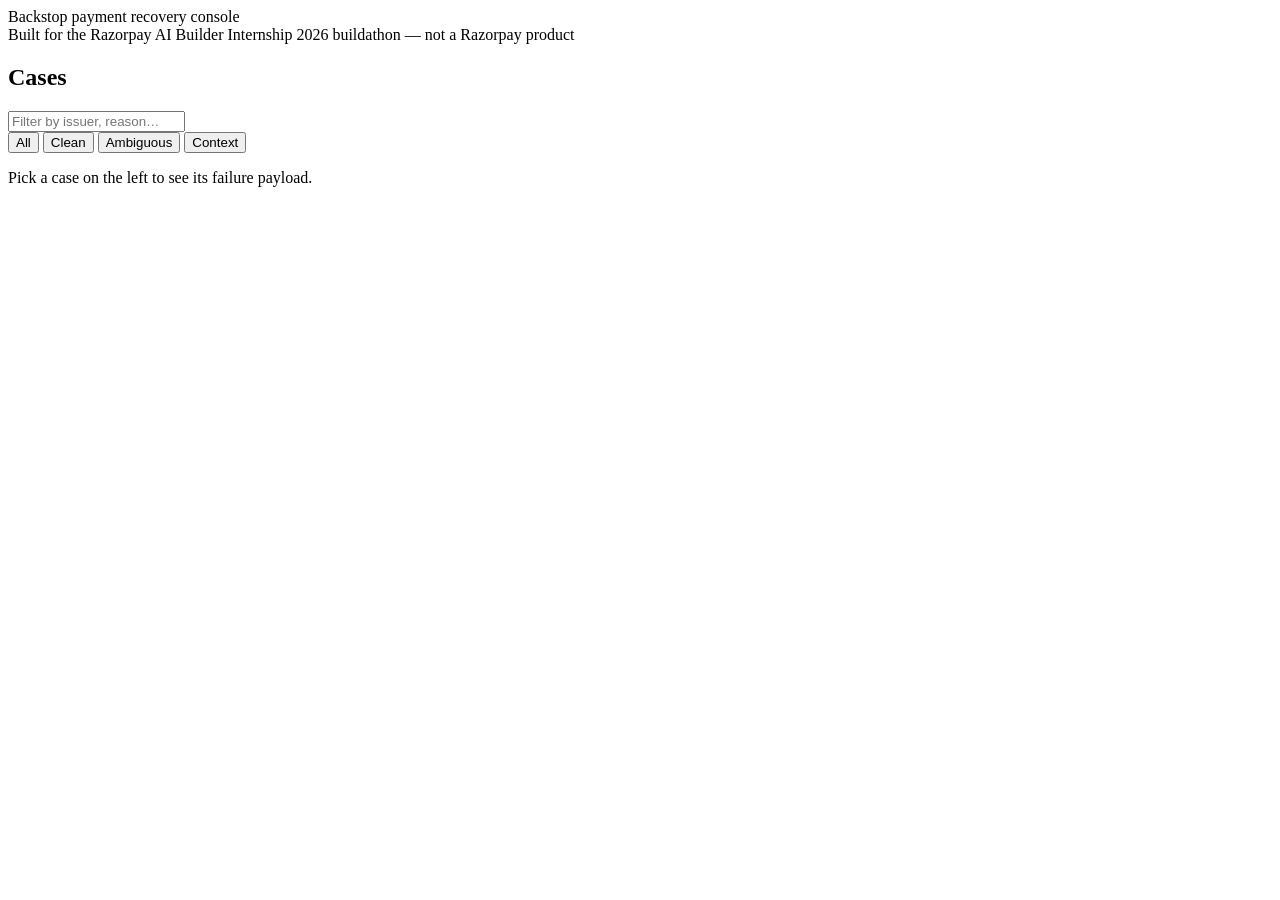
==== app/static/index.html @ ecaae1b6 "feat(console): live decision console - a case moves through the real pipeline, on screen New scope, " ====
<!doctype html>
<html lang="en">
<head>
<meta charset="utf-8">
<meta name="viewport" content="width=device-width,initial-scale=1">
<title>Backstop — decision console</title>
<link rel="stylesheet" href="/style.css">
</head>
<body>
<header class="topbar">
  <div class="brand">
    <span class="mark" aria-hidden="true"></span>
    <span class="wordmark">Backstop</span>
    <span class="tagline">payment recovery console</span>
  </div>
  <div class="topbar-note">Built for the Razorpay AI Builder Internship 2026 buildathon — not a Razorpay product</div>
</header>

<div class="layout">
  <aside class="sidebar">
    <div class="sidebar-head">
      <h2>Cases</h2>
      <input id="filter" type="search" placeholder="Filter by issuer, reason…">
    </div>
    <div class="bucket-tabs" id="bucketTabs">
      <button class="tab active" data-bucket="ALL">All</button>
      <button class="tab" data-bucket="CLEAN">Clean</button>
      <button class="tab" data-bucket="AMBIGUOUS">Ambiguous</button>
      <button class="tab" data-bucket="CONTEXT">Context</button>
    </div>
    <ul class="case-list" id="caseList" aria-label="Failure cases"></ul>
  </aside>

  <main class="console">
    <section class="panel case-detail" id="caseDetail">
      <div class="empty-state">
        <p>Pick a case on the left to see its failure payload.</p>
      </div>
    </section>

    <section class="panel controls" id="controls" hidden>
      <div class="control-row">
        <label class="control">
          <span>Classifier</span>
          <select id="classifierSelect">
            <option value="table">Decision table</option>
            <option value="model">LLM (recorded)</option>
          </select>
        </label>
        <label class="control number">
          <span>Prior attempts</span>
          <input id="attemptsInput" type="number" min="0" max="4" value="0">
        </label>
        <label class="control number">
          <span>Prior contacts (30d)</span>
          <input id="contactsInput" type="number" min="0" max="5" value="0">
        </label>
        <label class="control checkbox">
          <input id="liveCheckbox" type="checkbox">
          <span>Execute live against Razorpay <em>(real API call)</em></span>
        </label>
        <button id="runBtn" class="run-btn">Run decision</button>
      </div>
    </section>

    <section class="pipeline" id="pipeline"></section>
  </main>
</div>

<template id="stageTemplate">
  <article class="stage">
    <header class="stage-head">
      <span class="stage-badge"></span>
      <h3 class="stage-title"></h3>
      <span class="stage-sub"></span>
    </header>
    <div class="stage-body"></div>
  </article>
</template>

<script src="/app.js"></script>
</body>
</html>
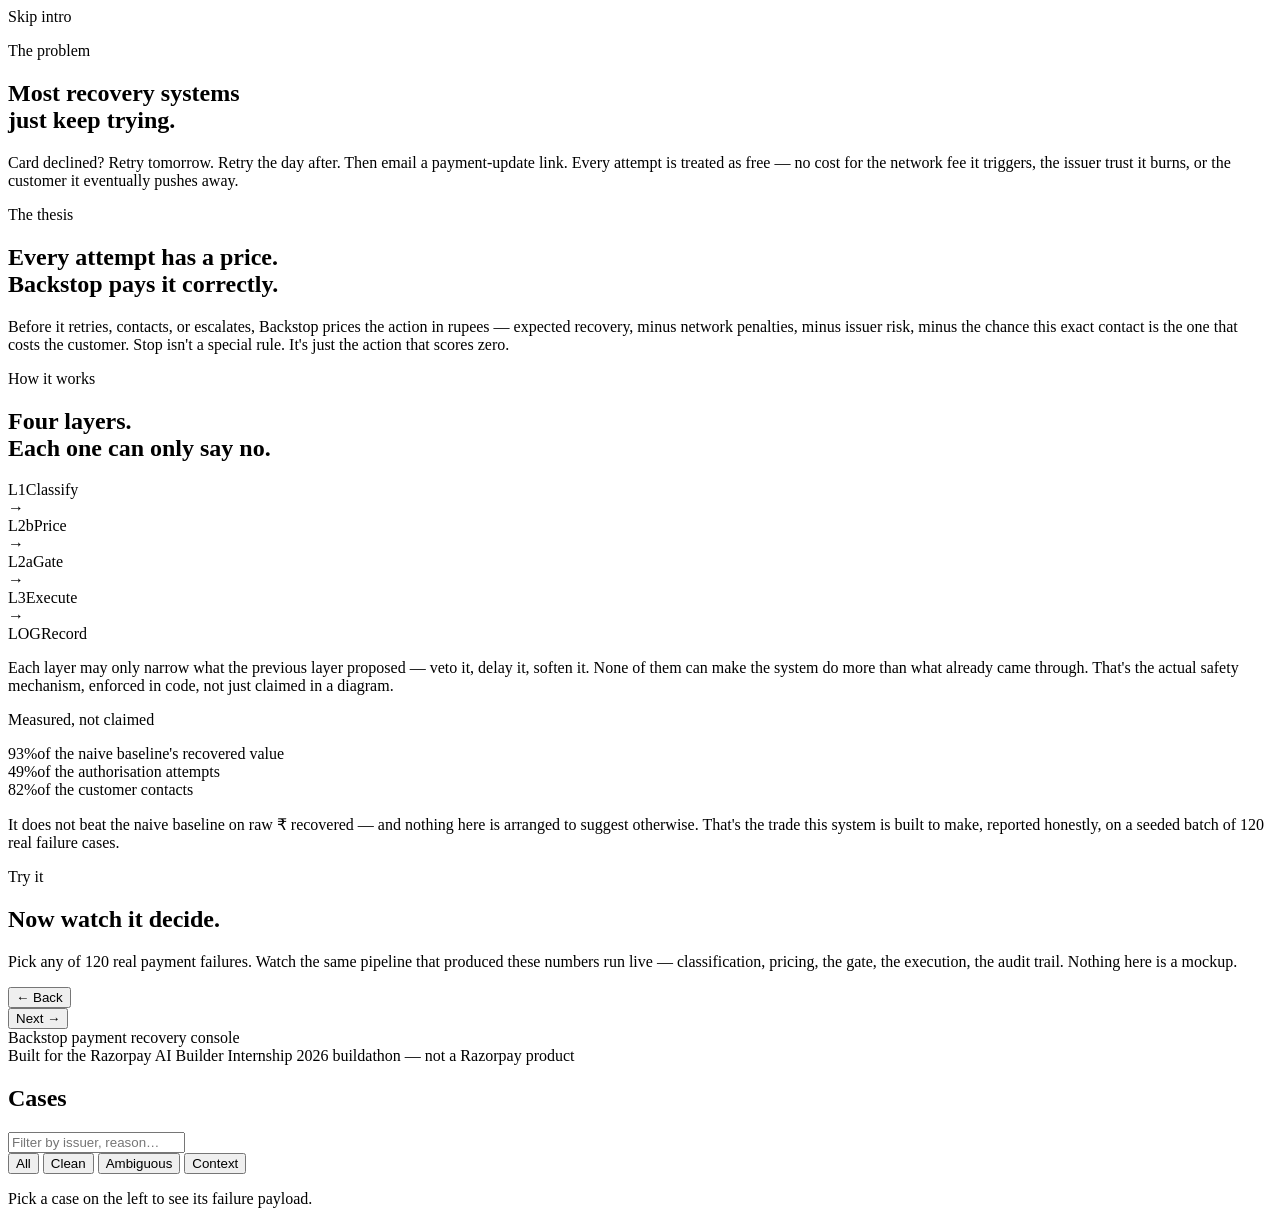
==== commit 80d11ced: "feat(console): a guided story intro before free exploration The console previously dropped a visitor" ====
--- a/app/static/index.html
+++ b/app/static/index.html
@@ -4,9 +4,83 @@
 <meta charset="utf-8">
 <meta name="viewport" content="width=device-width,initial-scale=1">
 <title>Backstop — decision console</title>
+<link rel="preconnect" href="https://fonts.googleapis.com">
+<link rel="preconnect" href="https://fonts.gstatic.com" crossorigin>
+<link href="https://fonts.googleapis.com/css2?family=Plus+Jakarta+Sans:wght@500;600;700;800&display=swap" rel="stylesheet">
 <link rel="stylesheet" href="/style.css">
 </head>
-<body>
+<body class="story-mode">
+
+<div class="story" id="story" aria-hidden="false">
+  <div class="story-skip" id="storySkip" role="button" tabindex="0">Skip intro</div>
+
+  <section class="story-slide dots-bg active" data-slide="0">
+    <p class="story-eyebrow">The problem</p>
+    <h1 class="story-num">Most recovery systems<br>just keep trying.</h1>
+    <p class="story-sub">Card declined? Retry tomorrow. Retry the day after. Then email a
+      payment-update link. Every attempt is treated as free — no cost for the network fee it
+      triggers, the issuer trust it burns, or the customer it eventually pushes away.</p>
+  </section>
+
+  <section class="story-slide grad-bg" data-slide="1">
+    <p class="story-eyebrow">The thesis</p>
+    <h1 class="story-num">Every attempt has a price.<br>Backstop pays it correctly.</h1>
+    <p class="story-sub">Before it retries, contacts, or escalates, Backstop prices the action in
+      rupees — expected recovery, minus network penalties, minus issuer risk, minus the chance
+      this exact contact is the one that costs the customer. Stop isn't a special rule. It's just
+      the action that scores zero.</p>
+  </section>
+
+  <section class="story-slide dots-bg" data-slide="2">
+    <p class="story-eyebrow">How it works</p>
+    <h1 class="story-num story-num-sm">Four layers.<br>Each one can only say no.</h1>
+    <div class="story-pipeline">
+      <div class="story-pipe-stage" style="--d:0"><span>L1</span>Classify</div>
+      <div class="story-pipe-arrow" style="--d:1">→</div>
+      <div class="story-pipe-stage" style="--d:2"><span>L2b</span>Price</div>
+      <div class="story-pipe-arrow" style="--d:3">→</div>
+      <div class="story-pipe-stage" style="--d:4"><span>L2a</span>Gate</div>
+      <div class="story-pipe-arrow" style="--d:5">→</div>
+      <div class="story-pipe-stage" style="--d:6"><span>L3</span>Execute</div>
+      <div class="story-pipe-arrow" style="--d:7">→</div>
+      <div class="story-pipe-stage" style="--d:8"><span>LOG</span>Record</div>
+    </div>
+    <p class="story-sub">Each layer may only narrow what the previous layer proposed — veto it,
+      delay it, soften it. None of them can make the system do more than what already came
+      through. That's the actual safety mechanism, enforced in code, not just claimed in a
+      diagram.</p>
+  </section>
+
+  <section class="story-slide grad-bg" data-slide="3">
+    <p class="story-eyebrow">Measured, not claimed</p>
+    <div class="story-stats">
+      <div class="story-stat" style="--d:0"><span class="story-stat-num">93%</span><span class="story-stat-label">of the naive baseline's recovered value</span></div>
+      <div class="story-stat" style="--d:1"><span class="story-stat-num">49%</span><span class="story-stat-label">of the authorisation attempts</span></div>
+      <div class="story-stat" style="--d:2"><span class="story-stat-num">82%</span><span class="story-stat-label">of the customer contacts</span></div>
+    </div>
+    <p class="story-sub">It does not beat the naive baseline on raw ₹ recovered — and nothing here
+      is arranged to suggest otherwise. That's the trade this system is built to make, reported
+      honestly, on a seeded batch of 120 real failure cases.</p>
+  </section>
+
+  <section class="story-slide dots-bg cta-bg" data-slide="4">
+    <p class="story-eyebrow">Try it</p>
+    <h1 class="story-num">Now watch it decide.</h1>
+    <p class="story-sub">Pick any of 120 real payment failures. Watch the same pipeline that
+      produced these numbers run live — classification, pricing, the gate, the execution, the
+      audit trail. Nothing here is a mockup.</p>
+  </section>
+
+  <div class="story-nav">
+    <button class="story-btn ghost" id="storyBack">← Back</button>
+    <div class="story-dots" id="storyDots">
+      <span class="story-dot active"></span><span class="story-dot"></span><span class="story-dot"></span><span class="story-dot"></span><span class="story-dot"></span>
+    </div>
+    <button class="story-btn" id="storyNext">Next →</button>
+  </div>
+</div>
+
+<div class="app-shell">
 <header class="topbar">
   <div class="brand">
     <span class="mark" aria-hidden="true"></span>
@@ -66,6 +140,7 @@
     <section class="pipeline" id="pipeline"></section>
   </main>
 </div>
+</div><!-- /.app-shell -->
 
 <template id="stageTemplate">
   <article class="stage">
